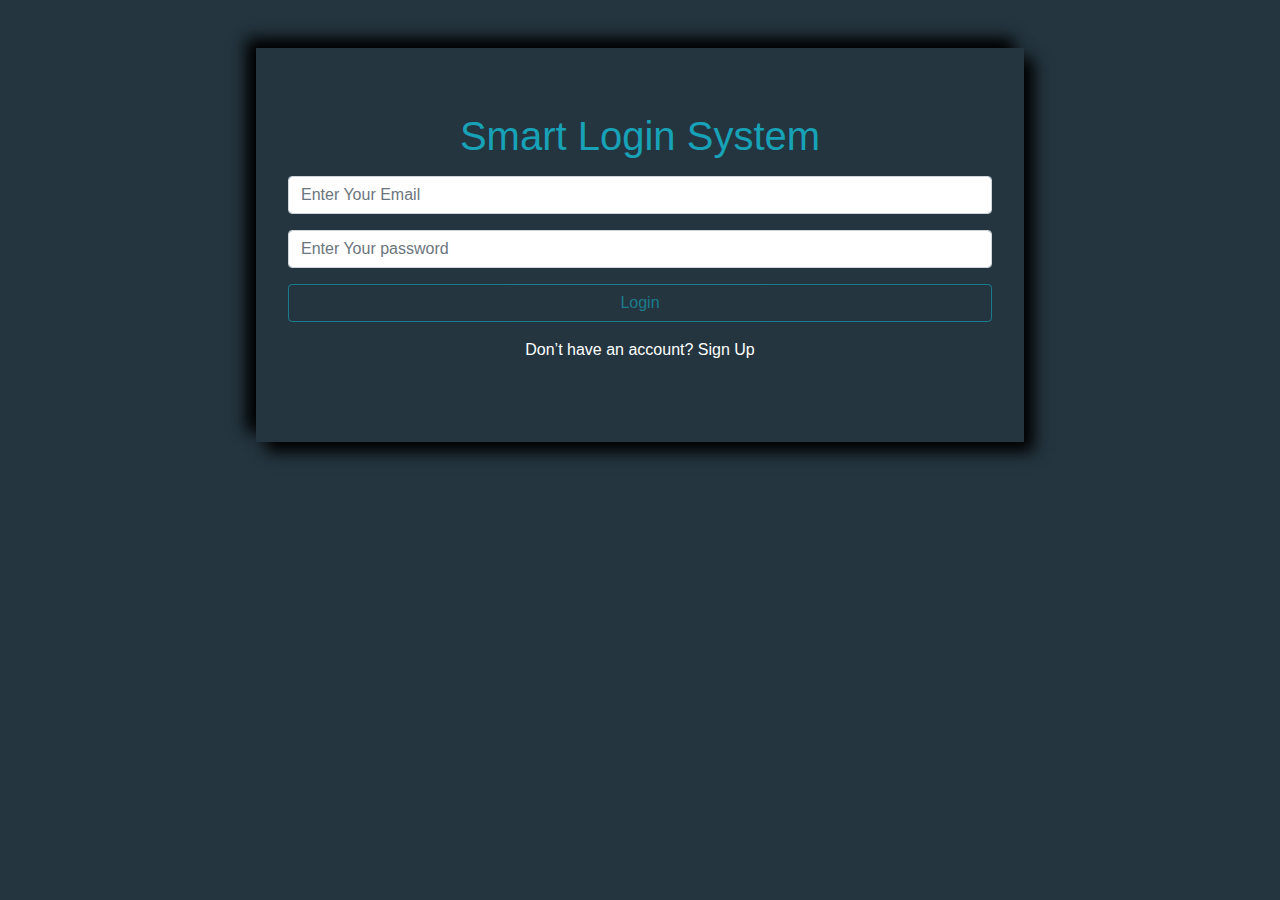
==== index.html @ c1bb2ea4 "Smart Login" ====
<!DOCTYPE html>
<html lang="en">

<head>
    <meta charset="UTF-8">
    <meta http-equiv="X-UA-Compatible" content="IE=edge">
    <meta name="viewport" content="width=device-width, initial-scale=1.0">
    <title>Smart Login System</title>

    <!-- CSS Files -->
    <link rel="stylesheet" href="css/bootstrap.min.css">
    <link rel="stylesheet" href="css/all.min.css">
    <link rel="stylesheet" href="css/style.css">

</head>

<body>

   <div class="login my-5 w-60 p-3">
       
       <div class="login-form py-5 px-3">
        <h1 class="text-center text-info">Smart Login System</h1>
        <div class="form-group">
            <input id='user-email-sign-in' class="form-control my-3" type="email" placeholder="Enter Your Email">
            <input id='user-password-sign-in' class="form-control my-3" type="password" placeholder="Enter Your password"> 
        </div>
        <div class="form-group">
         <a id="sign-in-link"><button class="btn btn-outline-info w-100" id="sign-in-btn" disabled>Login</button></a>
     </div>
     <div class="form-group text-center">
        <span class="text-white">Don’t have an account?</span>
        <a href="signup.html" class="text-white">Sign Up</a>
    </div>
       </div>
    

   </div>

    <!-- External Files -->
    <script src="js/jquery-3.5.1.slim.min.js"></script>
    <script src="js/popper.min.js"></script>
    <script src="js/bootstrap.min.js"></script>
    <script src="js/main.js"></script>


</body>

</html>
---- css/style.css ----
/* ___________________  General Properties Start  _____________________*/

/* _________ Width Clases Start Here _________  */

.w-5 {
    width: 5%;
    margin: auto;
}

.w-10 {
    width: 10%;
    margin: auto;
}

.w-15 {
    width: 15%;
    margin: auto;
}

.w-20 {
    width: 20%;
    margin: auto;
}

.w-30 {
    width: 30%;
    margin: auto;
}

.w-35 {
    width: 35%;
    margin: auto;
}

.w-40 {
    width: 40%;
    margin: auto;
}

.w-45 {
    width: 45%;
    margin: auto;
}

.w-55 {
    width: 55%;
    margin: auto;
}

.w-60 {
    width: 60%;
    margin: auto;
}

.w-65 {
    width: 65%;
    margin: auto;
}

.w-70 {
    width: 70%;
    margin: auto;
}

.w-80 {
    width: 80%;
    margin: auto;
}

.w-85 {
    width: 85%;
    margin: auto;
}

.w-90 {
    width: 90%;
    margin: auto;
}

.w-95 {
    width: 95%;
    margin: auto;
}

/* _________ Width Clases End Here _________ */


.login
{
    box-shadow: 10px 10px 15px black
    ,-10px -10px 15px black;
    background-color: #24353F;
}

.log-out
{
    box-shadow: 5px 5px 5px black;
}
body
{
    background-color: #24353F;
}
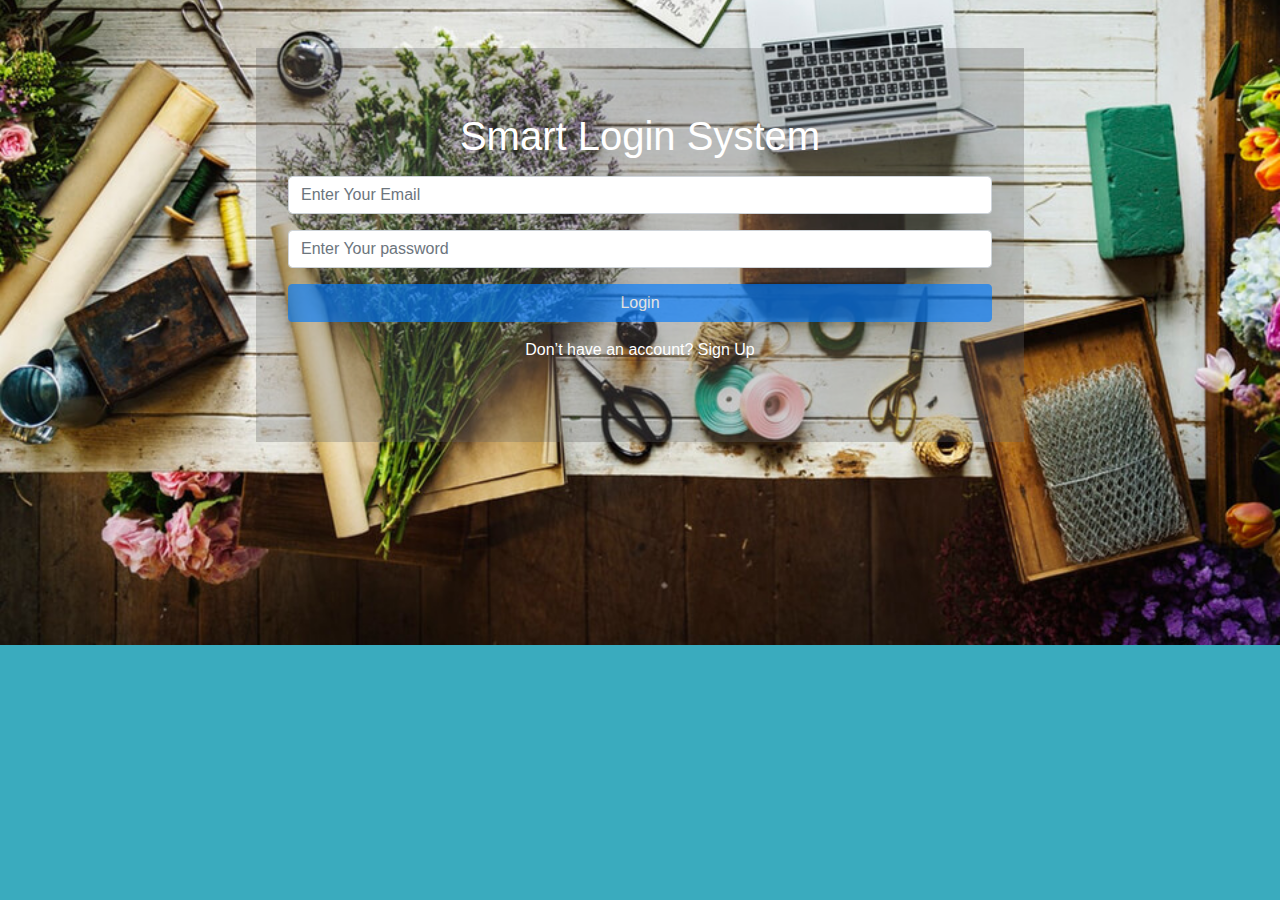
==== commit 3e3bf30b: "Updates 15-05-2021" ====
--- a/index.html
+++ b/index.html
@@ -19,13 +19,13 @@
    <div class="login my-5 w-60 p-3">
        
        <div class="login-form py-5 px-3">
-        <h1 class="text-center text-info">Smart Login System</h1>
+        <h1 class="text-center text-white">Smart Login System</h1>
         <div class="form-group">
             <input id='user-email-sign-in' class="form-control my-3" type="email" placeholder="Enter Your Email">
             <input id='user-password-sign-in' class="form-control my-3" type="password" placeholder="Enter Your password"> 
         </div>
         <div class="form-group">
-         <a id="sign-in-link"><button class="btn btn-outline-info w-100" id="sign-in-btn" disabled>Login</button></a>
+         <a id="sign-in-link"><button class="btn btn-primary w-100" id="sign-in-btn" disabled>Login</button></a>
      </div>
      <div class="form-group text-center">
         <span class="text-white">Don’t have an account?</span>
--- a/css/style.css
+++ b/css/style.css
@@ -87,16 +87,32 @@
 
 .login
 {
-    box-shadow: 10px 10px 15px black
-    ,-10px -10px 15px black;
-    background-color: #24353F;
+    
+    background-color: rgba(100, 100, 100, 0.3);
 }
 
 .log-out
 {
-    box-shadow: 5px 5px 5px black;
+    
+    background-color: rgba(150, 150, 150, 0.5);
 }
 body
 {
-    background-color: #24353F;
-}+    background-color: #3aabbe;
+    background-image: url(../Images/work-6.jpg);
+    background-position: center center;
+    background-repeat: no-repeat;
+    background-size: cover;
+}
+
+
+.smart
+{
+    font-size: 20px;
+}
+@media screen and (max-width: 780px) {
+    .login
+    {
+        width: 90%;
+    }
+  }